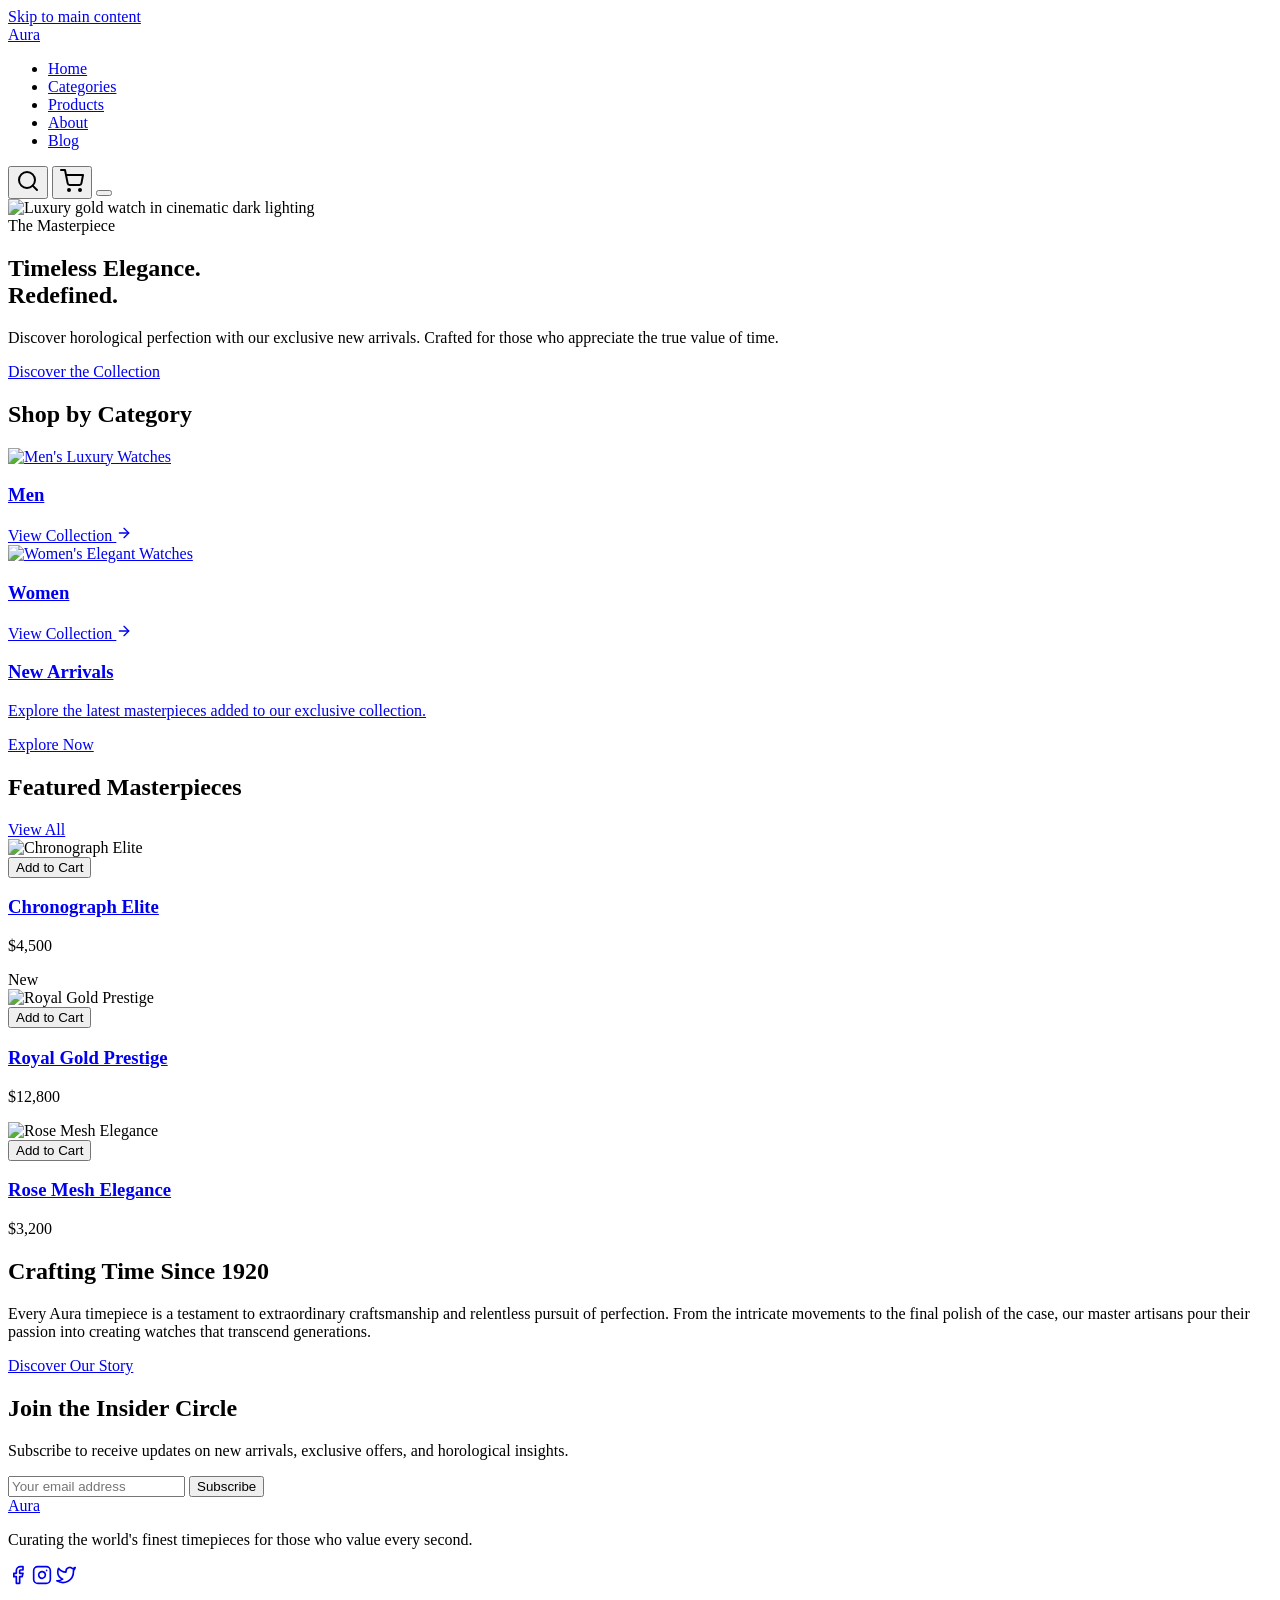
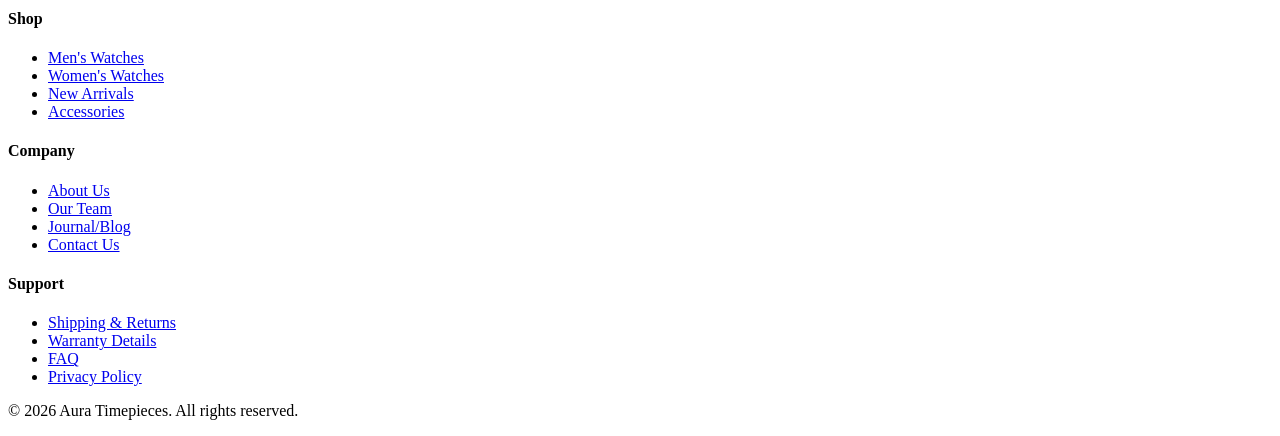
==== index.html @ 211befc8 "Add files via upload" ====
<!DOCTYPE html>
<html lang="en">

<head>
    <meta charset="UTF-8">
    <meta name="viewport" content="width=device-width, initial-scale=1.0">
    <meta name="description"
        content="Discover premium luxury watches for men and women. Browse our exclusive collection of high-end timepieces featuring elegant designs and unmatched craftsmanship.">
    <!-- Meta Tags for SEO -->
    <title>Aura Timepieces | Premium Luxury Watches</title>

    <!-- Google Fonts -->
    <link rel="preconnect" href="https://fonts.googleapis.com">
    <link rel="preconnect" href="https://fonts.gstatic.com" crossorigin>
    <link
        href="https://fonts.googleapis.com/css2?family=Outfit:wght@300;400;500;700&family=Playfair+Display:ital,wght@0,400;0,600;1,400&display=swap"
        rel="stylesheet">

    <!-- Custom CSS -->
    <link rel="stylesheet" href="css/styles.css">

    <!-- Schema Markup for E-commerce Store -->
    <script type="application/ld+json">
    {
      "@context": "https://schema.org",
      "@type": "Store",
      "name": "Aura Timepieces",
      "image": "https://example.com/logo.png",
      "description": "Premium luxury watch store offering exclusive collections for men and women.",
      "telephone": "+923208283884",
      "priceRange": "$$$$"
    }
    </script>
</head>

<body>
    <!-- Accessibility Skip Link -->
    <a href="#main-content" class="skip-link">Skip to main content</a>

    <!-- Header Section -->
    <header class="header">
        <div class="container header-container">
            <a href="index.html" class="logo">Aura</a>

            <nav class="nav-menu">
                <ul class="nav-list">
                    <li class="nav-item"><a href="index.html" class="nav-link">Home</a></li>
                    <li class="nav-item"><a href="#categories" class="nav-link">Categories</a></li>
                    <li class="nav-item"><a href="product.html" class="nav-link">Products</a></li>
                    <li class="nav-item"><a href="about.html" class="nav-link">About</a></li>
                    <li class="nav-item"><a href="blog.html" class="nav-link">Blog</a></li>
                </ul>
            </nav>

            <div class="header-actions">
                <button class="icon-btn" aria-label="Search">
                    <svg width="24" height="24" viewBox="0 0 24 24" fill="none" stroke="currentColor" stroke-width="2"
                        stroke-linecap="round" stroke-linejoin="round">
                        <circle cx="11" cy="11" r="8"></circle>
                        <line x1="21" y1="21" x2="16.65" y2="16.65"></line>
                    </svg>
                </button>
                <button class="icon-btn" aria-label="Cart">
                    <svg width="24" height="24" viewBox="0 0 24 24" fill="none" stroke="currentColor" stroke-width="2"
                        stroke-linecap="round" stroke-linejoin="round">
                        <circle cx="9" cy="21" r="1"></circle>
                        <circle cx="20" cy="21" r="1"></circle>
                        <path d="M1 1h4l2.68 13.39a2 2 0 0 0 2 1.61h9.72a2 2 0 0 0 2-1.61L23 6H6"></path>
                    </svg>
                </button>
                <button class="hamburger" aria-label="Toggle menu" aria-expanded="false">
                    <span class="bar"></span>
                    <span class="bar"></span>
                    <span class="bar"></span>
                </button>
            </div>
        </div>
    </header>

    <!-- Main Content -->
    <main id="main-content">
        <!-- Hero Section -->
        <section class="hero fade-in-section">
            <div class="hero-bg">
                <img src="images/hero_watch.png" alt="Luxury gold watch in cinematic dark lighting" class="hero-img">
                <div class="hero-overlay"></div>
            </div>
            <div class="container hero-content">
                <span class="hero-subtitle">The Masterpiece</span>
                <h1 class="hero-title">Timeless Elegance.<br>Redefined.</h1>
                <p class="hero-description">Discover horological perfection with our exclusive new arrivals. Crafted for
                    those who appreciate the true value of time.</p>
                <a href="#categories" class="btn btn-primary">Discover the Collection</a>
            </div>
        </section>

        <!-- Categories Section -->
        <section id="categories" class="categories section fade-in-section">
            <div class="container">
                <h2 class="section-title">Shop by Category</h2>
                <div class="category-grid">
                    <a href="product.html?category=men" class="category-card">
                        <img src="images/mens_watch.png" alt="Men's Luxury Watches" class="category-img" loading="lazy">
                        <div class="category-overlay">
                            <h3 class="category-title">Men</h3>
                            <span class="category-cta">View Collection <svg width="16" height="16" viewBox="0 0 24 24"
                                    fill="none" stroke="currentColor" stroke-width="2" stroke-linecap="round"
                                    stroke-linejoin="round">
                                    <line x1="5" y1="12" x2="19" y2="12"></line>
                                    <polyline points="12 5 19 12 12 19"></polyline>
                                </svg></span>
                        </div>
                    </a>
                    <a href="product.html?category=women" class="category-card">
                        <img src="images/womens_watch.png" alt="Women's Elegant Watches" class="category-img"
                            loading="lazy">
                        <div class="category-overlay">
                            <h3 class="category-title">Women</h3>
                            <span class="category-cta">View Collection <svg width="16" height="16" viewBox="0 0 24 24"
                                    fill="none" stroke="currentColor" stroke-width="2" stroke-linecap="round"
                                    stroke-linejoin="round">
                                    <line x1="5" y1="12" x2="19" y2="12"></line>
                                    <polyline points="12 5 19 12 12 19"></polyline>
                                </svg></span>
                        </div>
                    </a>
                    <a href="product.html?category=new" class="category-card new-arrivals">
                        <div class="category-content">
                            <h3 class="category-title">New Arrivals</h3>
                            <p>Explore the latest masterpieces added to our exclusive collection.</p>
                            <span class="btn btn-outline">Explore Now</span>
                        </div>
                    </a>
                </div>
            </div>
        </section>

        <!-- Featured Products -->
        <section class="featured-products section bg-darker fade-in-section">
            <div class="container">
                <div class="section-header">
                    <h2 class="section-title">Featured Masterpieces</h2>
                    <a href="product.html" class="view-all">View All</a>
                </div>

                <div class="product-grid">
                    <!-- Product 1 -->
                    <article class="product-card">
                        <div class="product-img-wrapper">
                            <img src="images/mens_watch.png" alt="Chronograph Elite" class="product-img" loading="lazy">
                            <div class="product-actions">
                                <button class="btn btn-sm btn-light" aria-label="Add to cart">Add to Cart</button>
                            </div>
                        </div>
                        <div class="product-info">
                            <h3 class="product-name"><a href="product.html">Chronograph Elite</a></h3>
                            <p class="product-price">$4,500</p>
                        </div>
                    </article>

                    <!-- Product 2 -->
                    <article class="product-card">
                        <div class="product-img-wrapper">
                            <div class="badge">New</div>
                            <img src="images/hero_watch.png" alt="Royal Gold Prestige" class="product-img"
                                loading="lazy">
                            <div class="product-actions">
                                <button class="btn btn-sm btn-light" aria-label="Add to cart">Add to Cart</button>
                            </div>
                        </div>
                        <div class="product-info">
                            <h3 class="product-name"><a href="product.html">Royal Gold Prestige</a></h3>
                            <p class="product-price">$12,800</p>
                        </div>
                    </article>

                    <!-- Product 3 -->
                    <article class="product-card">
                        <div class="product-img-wrapper">
                            <img src="images/womens_watch.png" alt="Rose Mesh Elegance" class="product-img"
                                loading="lazy">
                            <div class="product-actions">
                                <button class="btn btn-sm btn-light" aria-label="Add to cart">Add to Cart</button>
                            </div>
                        </div>
                        <div class="product-info">
                            <h3 class="product-name"><a href="product.html">Rose Mesh Elegance</a></h3>
                            <p class="product-price">$3,200</p>
                        </div>
                    </article>
                </div>
            </div>
        </section>

        <!-- Value Proposition / Brand Story Snippet -->
        <section class="brand-story section fade-in-section">
            <div class="container story-container">
                <div class="story-content">
                    <h2 class="section-title">Crafting Time Since 1920</h2>
                    <p class="story-text">Every Aura timepiece is a testament to extraordinary craftsmanship and
                        relentless pursuit of perfection. From the intricate movements to the final polish of the case,
                        our master artisans pour their passion into creating watches that transcend generations.</p>
                    <a href="about.html" class="btn btn-outline mt-2">Discover Our Story</a>
                </div>
                <div class="story-image">
                    <!-- Placeholder using styling -->
                    <div class="image-placeholder gradient-bg"></div>
                </div>
            </div>
        </section>

        <!-- Newsletter Section -->
        <section class="newsletter section fade-in-section">
            <div class="container newsletter-container">
                <h2 class="newsletter-title">Join the Insider Circle</h2>
                <p class="newsletter-desc">Subscribe to receive updates on new arrivals, exclusive offers, and
                    horological insights.</p>
                <form class="newsletter-form">
                    <input type="email" placeholder="Your email address" required aria-label="Email Address">
                    <button type="submit" class="btn btn-primary">Subscribe</button>
                </form>
            </div>
        </section>
    </main>

    <!-- Footer -->
    <footer class="footer">
        <div class="container footer-grid">
            <div class="footer-brand">
                <a href="index.html" class="logo">Aura</a>
                <p class="footer-desc">Curating the world's finest timepieces for those who value every second.</p>
                <div class="social-links">
                    <a href="#" aria-label="Facebook"><svg width="20" height="20" viewBox="0 0 24 24" fill="none"
                            stroke="currentColor" stroke-width="2" stroke-linecap="round" stroke-linejoin="round">
                            <path d="M18 2h-3a5 5 0 0 0-5 5v3H7v4h3v8h4v-8h3l1-4h-4V7a1 1 0 0 1 1-1h3z"></path>
                        </svg></a>
                    <a href="#" aria-label="Instagram"><svg width="20" height="20" viewBox="0 0 24 24" fill="none"
                            stroke="currentColor" stroke-width="2" stroke-linecap="round" stroke-linejoin="round">
                            <rect x="2" y="2" width="20" height="20" rx="5" ry="5"></rect>
                            <path d="M16 11.37A4 4 0 1 1 12.63 8 4 4 0 0 1 16 11.37z"></path>
                            <line x1="17.5" y1="6.5" x2="17.51" y2="6.5"></line>
                        </svg></a>
                    <a href="#" aria-label="Twitter"><svg width="20" height="20" viewBox="0 0 24 24" fill="none"
                            stroke="currentColor" stroke-width="2" stroke-linecap="round" stroke-linejoin="round">
                            <path
                                d="M23 3a10.9 10.9 0 0 1-3.14 1.53 4.48 4.48 0 0 0-7.86 3v1A10.66 10.66 0 0 1 3 4s-4 9 5 13a11.64 11.64 0 0 1-7 2c9 5 20 0 20-11.5a4.5 4.5 0 0 0-.08-.83A7.72 7.72 0 0 0 23 3z">
                            </path>
                        </svg></a>
                </div>
            </div>

            <div class="footer-links">
                <h4 class="footer-heading">Shop</h4>
                <ul>
                    <li><a href="product.html?category=men">Men's Watches</a></li>
                    <li><a href="product.html?category=women">Women's Watches</a></li>
                    <li><a href="product.html?category=new">New Arrivals</a></li>
                    <li><a href="product.html?category=accessories">Accessories</a></li>
                </ul>
            </div>

            <div class="footer-links">
                <h4 class="footer-heading">Company</h4>
                <ul>
                    <li><a href="about.html">About Us</a></li>
                    <li><a href="about.html#team">Our Team</a></li>
                    <li><a href="blog.html">Journal/Blog</a></li>
                    <li><a href="#">Contact Us</a></li>
                </ul>
            </div>

            <div class="footer-links">
                <h4 class="footer-heading">Support</h4>
                <ul>
                    <li><a href="#">Shipping & Returns</a></li>
                    <li><a href="#">Warranty Details</a></li>
                    <li><a href="#">FAQ</a></li>
                    <li><a href="#">Privacy Policy</a></li>
                </ul>
            </div>
        </div>
        <div class="footer-bottom container">
            <p>&copy; 2026 Aura Timepieces. All rights reserved.</p>
        </div>
    </footer>

    <!-- Custom Scripts -->
    <script src="js/script.js"></script>
</body>

</html>
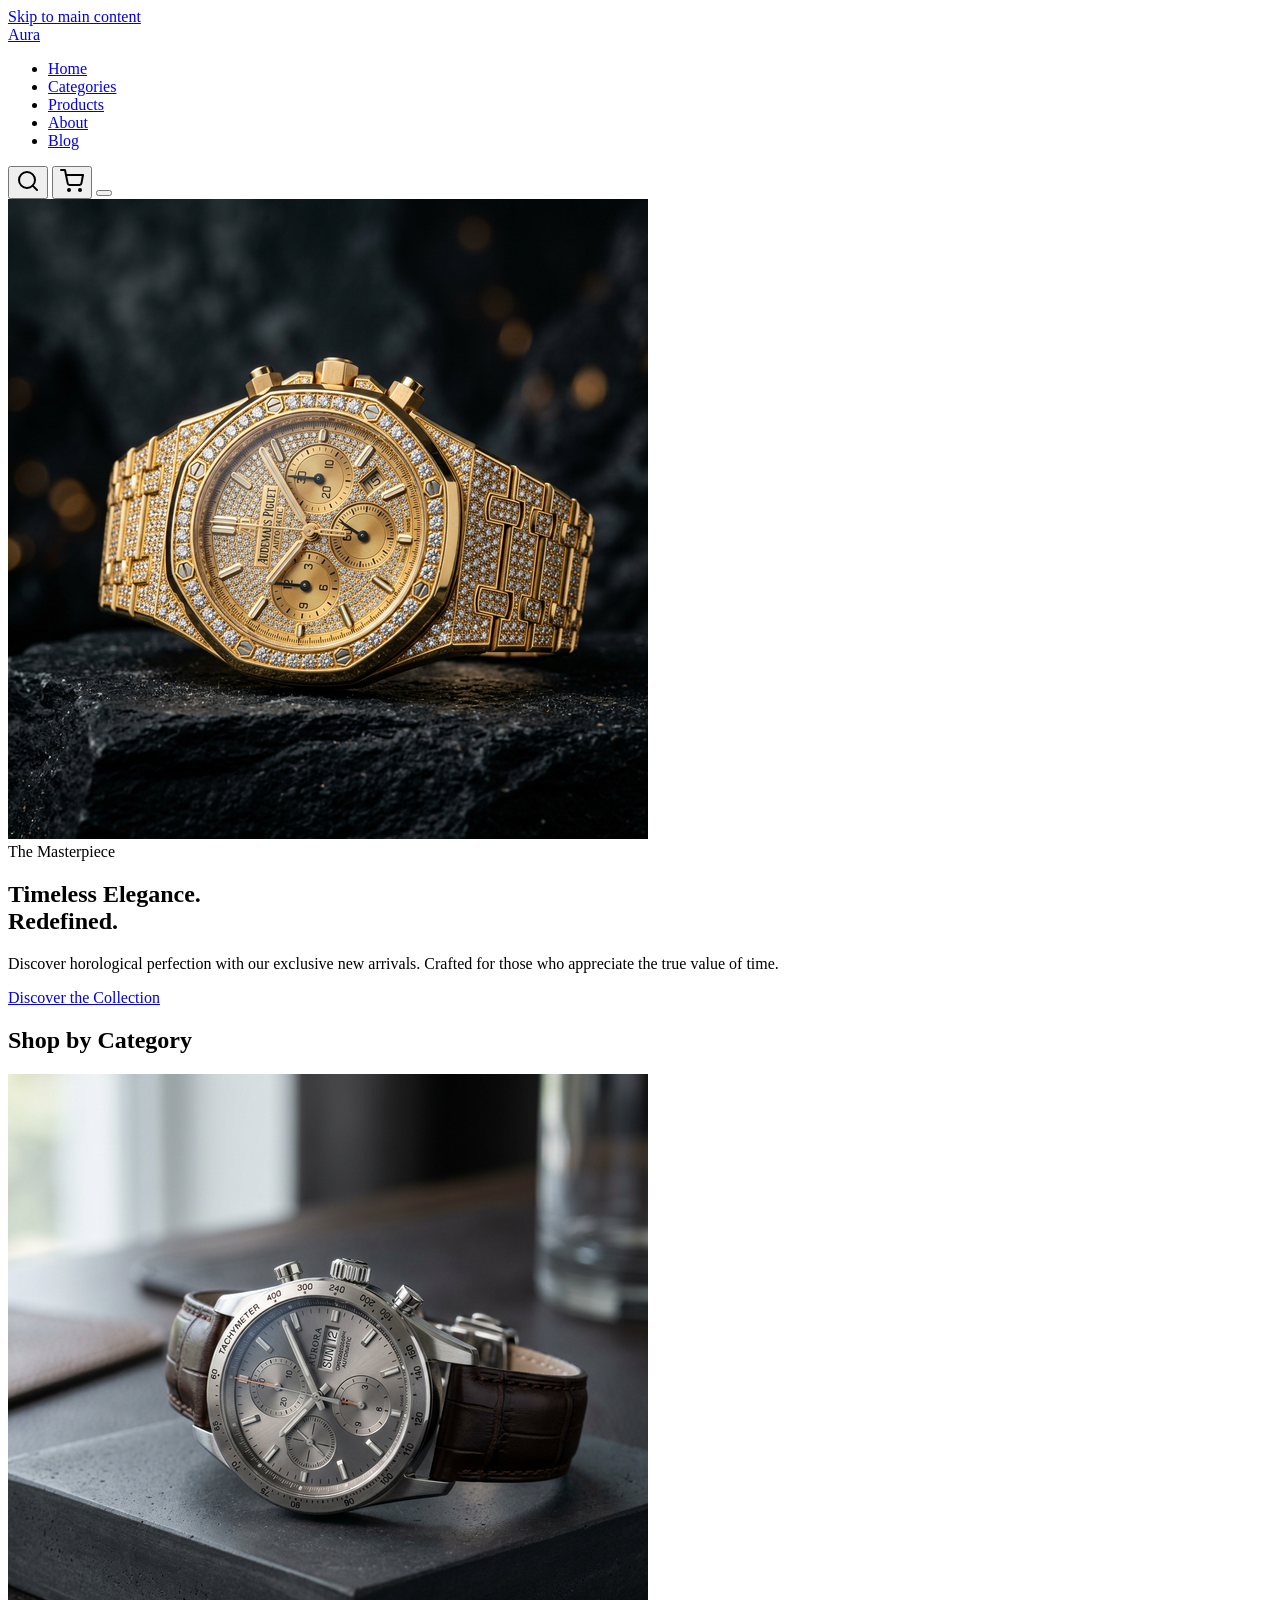
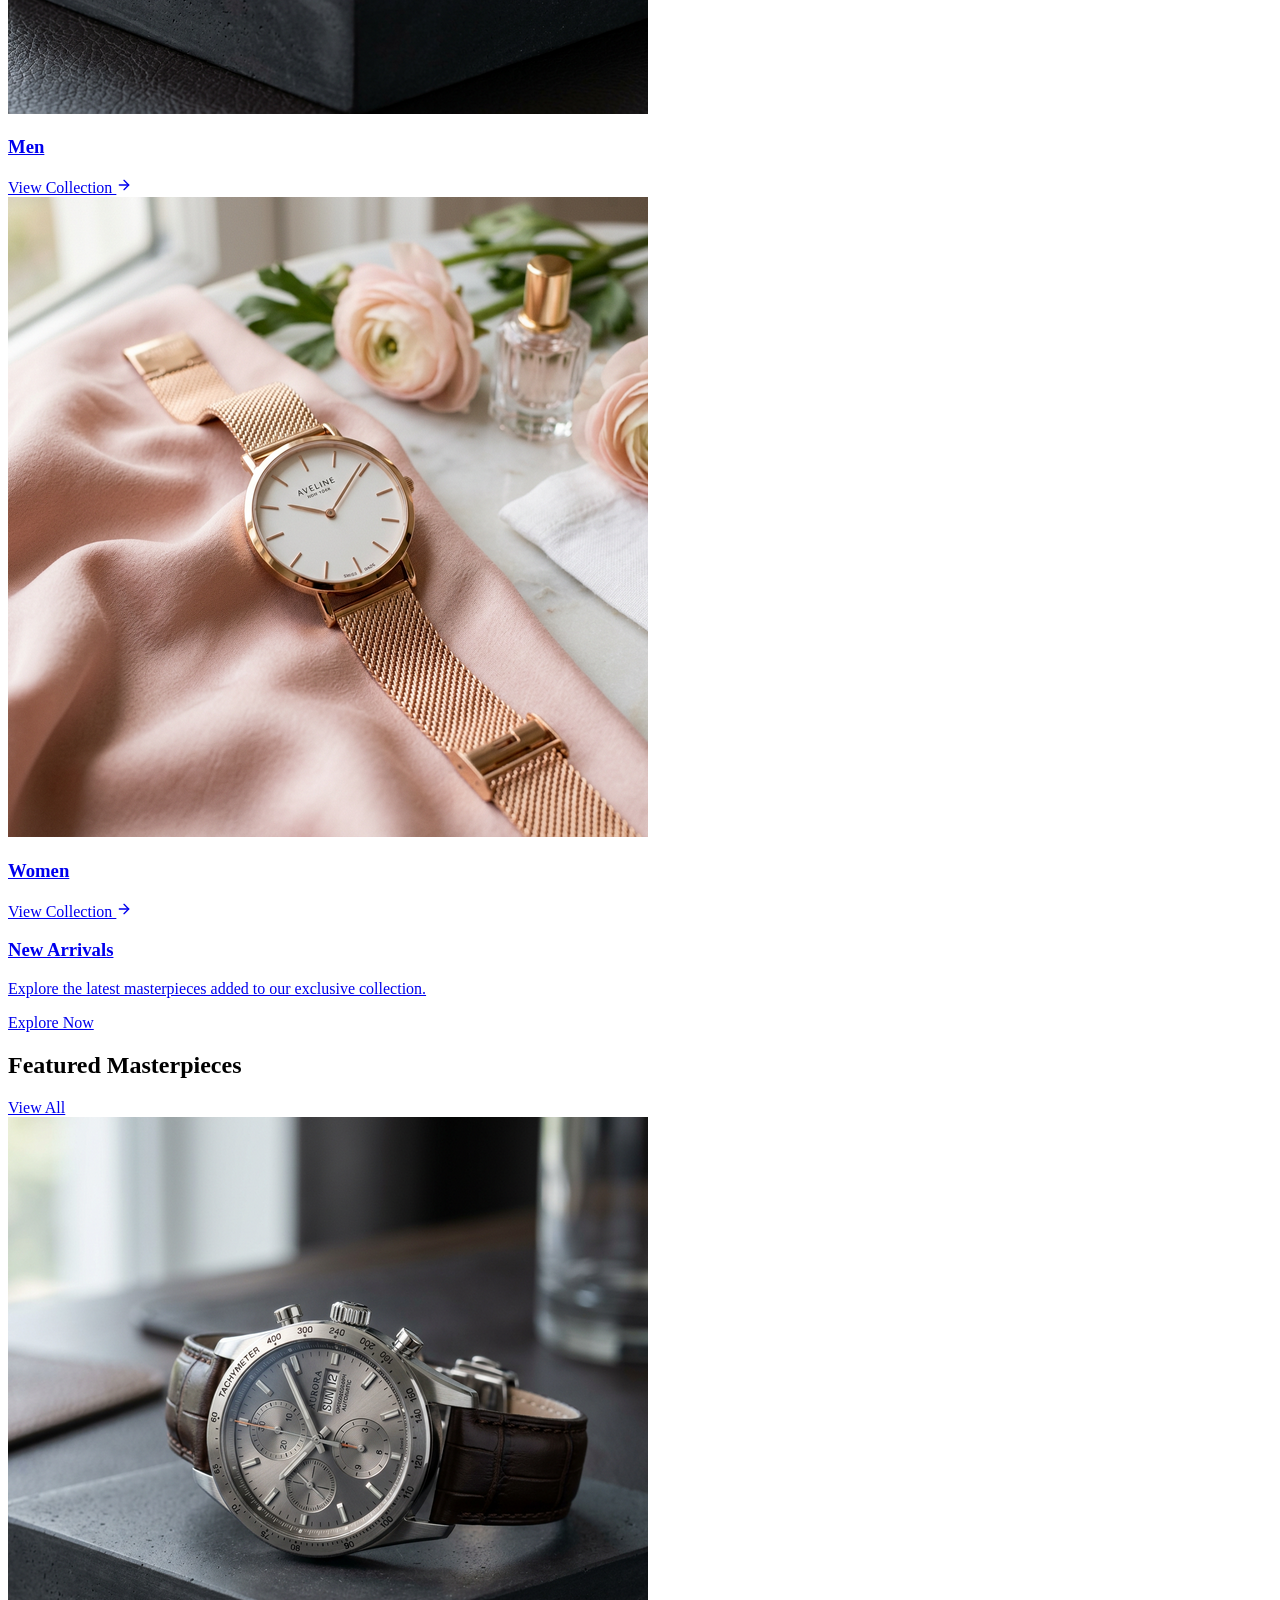
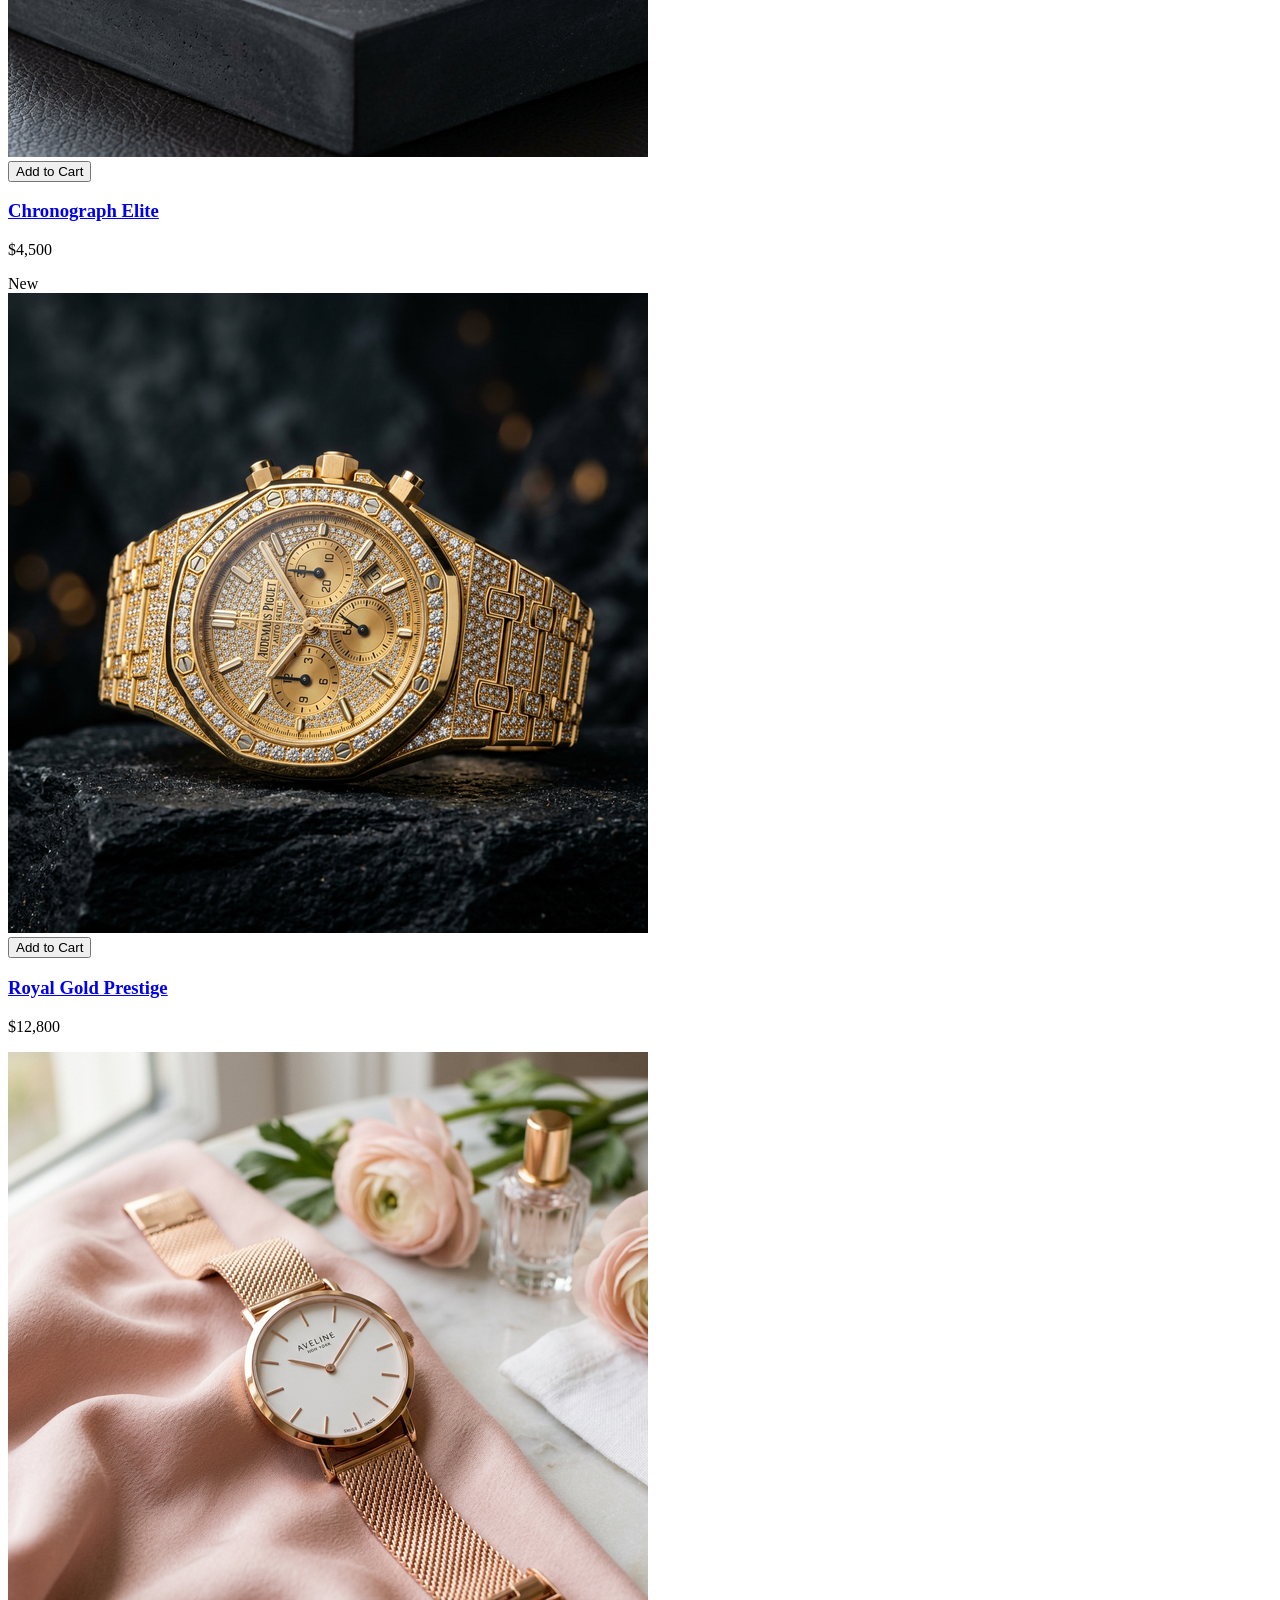
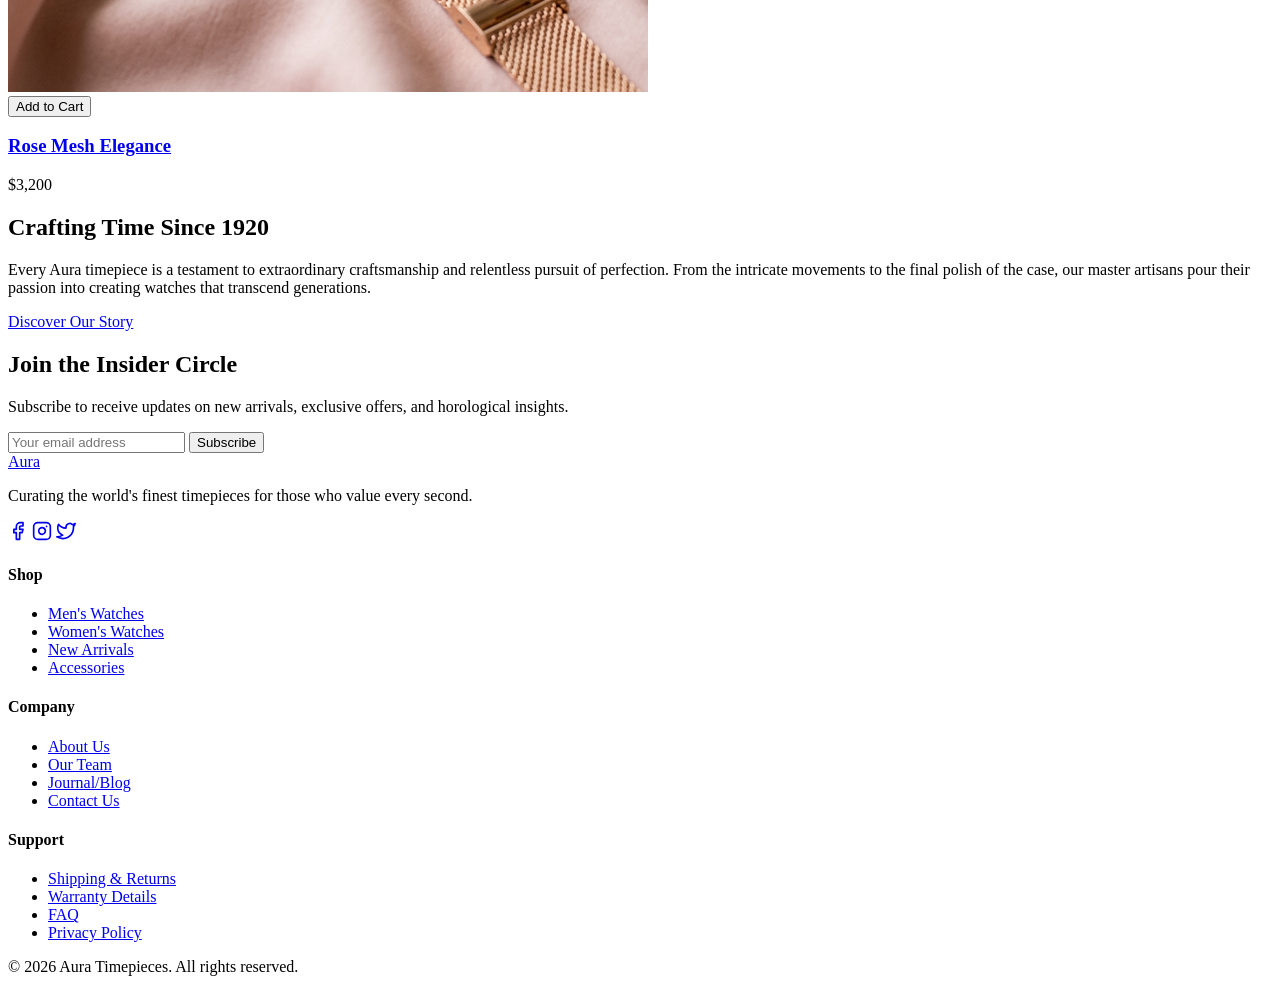
==== commit 4498ab39: "Updated image paths in index.html" ====
--- a/index.html
+++ b/index.html
@@ -1,291 +1,291 @@
-<!DOCTYPE html>
-<html lang="en">
-
-<head>
-    <meta charset="UTF-8">
-    <meta name="viewport" content="width=device-width, initial-scale=1.0">
-    <meta name="description"
-        content="Discover premium luxury watches for men and women. Browse our exclusive collection of high-end timepieces featuring elegant designs and unmatched craftsmanship.">
-    <!-- Meta Tags for SEO -->
-    <title>Aura Timepieces | Premium Luxury Watches</title>
-
-    <!-- Google Fonts -->
-    <link rel="preconnect" href="https://fonts.googleapis.com">
-    <link rel="preconnect" href="https://fonts.gstatic.com" crossorigin>
-    <link
-        href="https://fonts.googleapis.com/css2?family=Outfit:wght@300;400;500;700&family=Playfair+Display:ital,wght@0,400;0,600;1,400&display=swap"
-        rel="stylesheet">
-
-    <!-- Custom CSS -->
-    <link rel="stylesheet" href="css/styles.css">
-
-    <!-- Schema Markup for E-commerce Store -->
-    <script type="application/ld+json">
-    {
-      "@context": "https://schema.org",
-      "@type": "Store",
-      "name": "Aura Timepieces",
-      "image": "https://example.com/logo.png",
-      "description": "Premium luxury watch store offering exclusive collections for men and women.",
-      "telephone": "+923208283884",
-      "priceRange": "$$$$"
-    }
-    </script>
-</head>
-
-<body>
-    <!-- Accessibility Skip Link -->
-    <a href="#main-content" class="skip-link">Skip to main content</a>
-
-    <!-- Header Section -->
-    <header class="header">
-        <div class="container header-container">
-            <a href="index.html" class="logo">Aura</a>
-
-            <nav class="nav-menu">
-                <ul class="nav-list">
-                    <li class="nav-item"><a href="index.html" class="nav-link">Home</a></li>
-                    <li class="nav-item"><a href="#categories" class="nav-link">Categories</a></li>
-                    <li class="nav-item"><a href="product.html" class="nav-link">Products</a></li>
-                    <li class="nav-item"><a href="about.html" class="nav-link">About</a></li>
-                    <li class="nav-item"><a href="blog.html" class="nav-link">Blog</a></li>
-                </ul>
-            </nav>
-
-            <div class="header-actions">
-                <button class="icon-btn" aria-label="Search">
-                    <svg width="24" height="24" viewBox="0 0 24 24" fill="none" stroke="currentColor" stroke-width="2"
-                        stroke-linecap="round" stroke-linejoin="round">
-                        <circle cx="11" cy="11" r="8"></circle>
-                        <line x1="21" y1="21" x2="16.65" y2="16.65"></line>
-                    </svg>
-                </button>
-                <button class="icon-btn" aria-label="Cart">
-                    <svg width="24" height="24" viewBox="0 0 24 24" fill="none" stroke="currentColor" stroke-width="2"
-                        stroke-linecap="round" stroke-linejoin="round">
-                        <circle cx="9" cy="21" r="1"></circle>
-                        <circle cx="20" cy="21" r="1"></circle>
-                        <path d="M1 1h4l2.68 13.39a2 2 0 0 0 2 1.61h9.72a2 2 0 0 0 2-1.61L23 6H6"></path>
-                    </svg>
-                </button>
-                <button class="hamburger" aria-label="Toggle menu" aria-expanded="false">
-                    <span class="bar"></span>
-                    <span class="bar"></span>
-                    <span class="bar"></span>
-                </button>
-            </div>
-        </div>
-    </header>
-
-    <!-- Main Content -->
-    <main id="main-content">
-        <!-- Hero Section -->
-        <section class="hero fade-in-section">
-            <div class="hero-bg">
-                <img src="images/hero_watch.png" alt="Luxury gold watch in cinematic dark lighting" class="hero-img">
-                <div class="hero-overlay"></div>
-            </div>
-            <div class="container hero-content">
-                <span class="hero-subtitle">The Masterpiece</span>
-                <h1 class="hero-title">Timeless Elegance.<br>Redefined.</h1>
-                <p class="hero-description">Discover horological perfection with our exclusive new arrivals. Crafted for
-                    those who appreciate the true value of time.</p>
-                <a href="#categories" class="btn btn-primary">Discover the Collection</a>
-            </div>
-        </section>
-
-        <!-- Categories Section -->
-        <section id="categories" class="categories section fade-in-section">
-            <div class="container">
-                <h2 class="section-title">Shop by Category</h2>
-                <div class="category-grid">
-                    <a href="product.html?category=men" class="category-card">
-                        <img src="images/mens_watch.png" alt="Men's Luxury Watches" class="category-img" loading="lazy">
-                        <div class="category-overlay">
-                            <h3 class="category-title">Men</h3>
-                            <span class="category-cta">View Collection <svg width="16" height="16" viewBox="0 0 24 24"
-                                    fill="none" stroke="currentColor" stroke-width="2" stroke-linecap="round"
-                                    stroke-linejoin="round">
-                                    <line x1="5" y1="12" x2="19" y2="12"></line>
-                                    <polyline points="12 5 19 12 12 19"></polyline>
-                                </svg></span>
-                        </div>
-                    </a>
-                    <a href="product.html?category=women" class="category-card">
-                        <img src="images/womens_watch.png" alt="Women's Elegant Watches" class="category-img"
-                            loading="lazy">
-                        <div class="category-overlay">
-                            <h3 class="category-title">Women</h3>
-                            <span class="category-cta">View Collection <svg width="16" height="16" viewBox="0 0 24 24"
-                                    fill="none" stroke="currentColor" stroke-width="2" stroke-linecap="round"
-                                    stroke-linejoin="round">
-                                    <line x1="5" y1="12" x2="19" y2="12"></line>
-                                    <polyline points="12 5 19 12 12 19"></polyline>
-                                </svg></span>
-                        </div>
-                    </a>
-                    <a href="product.html?category=new" class="category-card new-arrivals">
-                        <div class="category-content">
-                            <h3 class="category-title">New Arrivals</h3>
-                            <p>Explore the latest masterpieces added to our exclusive collection.</p>
-                            <span class="btn btn-outline">Explore Now</span>
-                        </div>
-                    </a>
-                </div>
-            </div>
-        </section>
-
-        <!-- Featured Products -->
-        <section class="featured-products section bg-darker fade-in-section">
-            <div class="container">
-                <div class="section-header">
-                    <h2 class="section-title">Featured Masterpieces</h2>
-                    <a href="product.html" class="view-all">View All</a>
-                </div>
-
-                <div class="product-grid">
-                    <!-- Product 1 -->
-                    <article class="product-card">
-                        <div class="product-img-wrapper">
-                            <img src="images/mens_watch.png" alt="Chronograph Elite" class="product-img" loading="lazy">
-                            <div class="product-actions">
-                                <button class="btn btn-sm btn-light" aria-label="Add to cart">Add to Cart</button>
-                            </div>
-                        </div>
-                        <div class="product-info">
-                            <h3 class="product-name"><a href="product.html">Chronograph Elite</a></h3>
-                            <p class="product-price">$4,500</p>
-                        </div>
-                    </article>
-
-                    <!-- Product 2 -->
-                    <article class="product-card">
-                        <div class="product-img-wrapper">
-                            <div class="badge">New</div>
-                            <img src="images/hero_watch.png" alt="Royal Gold Prestige" class="product-img"
-                                loading="lazy">
-                            <div class="product-actions">
-                                <button class="btn btn-sm btn-light" aria-label="Add to cart">Add to Cart</button>
-                            </div>
-                        </div>
-                        <div class="product-info">
-                            <h3 class="product-name"><a href="product.html">Royal Gold Prestige</a></h3>
-                            <p class="product-price">$12,800</p>
-                        </div>
-                    </article>
-
-                    <!-- Product 3 -->
-                    <article class="product-card">
-                        <div class="product-img-wrapper">
-                            <img src="images/womens_watch.png" alt="Rose Mesh Elegance" class="product-img"
-                                loading="lazy">
-                            <div class="product-actions">
-                                <button class="btn btn-sm btn-light" aria-label="Add to cart">Add to Cart</button>
-                            </div>
-                        </div>
-                        <div class="product-info">
-                            <h3 class="product-name"><a href="product.html">Rose Mesh Elegance</a></h3>
-                            <p class="product-price">$3,200</p>
-                        </div>
-                    </article>
-                </div>
-            </div>
-        </section>
-
-        <!-- Value Proposition / Brand Story Snippet -->
-        <section class="brand-story section fade-in-section">
-            <div class="container story-container">
-                <div class="story-content">
-                    <h2 class="section-title">Crafting Time Since 1920</h2>
-                    <p class="story-text">Every Aura timepiece is a testament to extraordinary craftsmanship and
-                        relentless pursuit of perfection. From the intricate movements to the final polish of the case,
-                        our master artisans pour their passion into creating watches that transcend generations.</p>
-                    <a href="about.html" class="btn btn-outline mt-2">Discover Our Story</a>
-                </div>
-                <div class="story-image">
-                    <!-- Placeholder using styling -->
-                    <div class="image-placeholder gradient-bg"></div>
-                </div>
-            </div>
-        </section>
-
-        <!-- Newsletter Section -->
-        <section class="newsletter section fade-in-section">
-            <div class="container newsletter-container">
-                <h2 class="newsletter-title">Join the Insider Circle</h2>
-                <p class="newsletter-desc">Subscribe to receive updates on new arrivals, exclusive offers, and
-                    horological insights.</p>
-                <form class="newsletter-form">
-                    <input type="email" placeholder="Your email address" required aria-label="Email Address">
-                    <button type="submit" class="btn btn-primary">Subscribe</button>
-                </form>
-            </div>
-        </section>
-    </main>
-
-    <!-- Footer -->
-    <footer class="footer">
-        <div class="container footer-grid">
-            <div class="footer-brand">
-                <a href="index.html" class="logo">Aura</a>
-                <p class="footer-desc">Curating the world's finest timepieces for those who value every second.</p>
-                <div class="social-links">
-                    <a href="#" aria-label="Facebook"><svg width="20" height="20" viewBox="0 0 24 24" fill="none"
-                            stroke="currentColor" stroke-width="2" stroke-linecap="round" stroke-linejoin="round">
-                            <path d="M18 2h-3a5 5 0 0 0-5 5v3H7v4h3v8h4v-8h3l1-4h-4V7a1 1 0 0 1 1-1h3z"></path>
-                        </svg></a>
-                    <a href="#" aria-label="Instagram"><svg width="20" height="20" viewBox="0 0 24 24" fill="none"
-                            stroke="currentColor" stroke-width="2" stroke-linecap="round" stroke-linejoin="round">
-                            <rect x="2" y="2" width="20" height="20" rx="5" ry="5"></rect>
-                            <path d="M16 11.37A4 4 0 1 1 12.63 8 4 4 0 0 1 16 11.37z"></path>
-                            <line x1="17.5" y1="6.5" x2="17.51" y2="6.5"></line>
-                        </svg></a>
-                    <a href="#" aria-label="Twitter"><svg width="20" height="20" viewBox="0 0 24 24" fill="none"
-                            stroke="currentColor" stroke-width="2" stroke-linecap="round" stroke-linejoin="round">
-                            <path
-                                d="M23 3a10.9 10.9 0 0 1-3.14 1.53 4.48 4.48 0 0 0-7.86 3v1A10.66 10.66 0 0 1 3 4s-4 9 5 13a11.64 11.64 0 0 1-7 2c9 5 20 0 20-11.5a4.5 4.5 0 0 0-.08-.83A7.72 7.72 0 0 0 23 3z">
-                            </path>
-                        </svg></a>
-                </div>
-            </div>
-
-            <div class="footer-links">
-                <h4 class="footer-heading">Shop</h4>
-                <ul>
-                    <li><a href="product.html?category=men">Men's Watches</a></li>
-                    <li><a href="product.html?category=women">Women's Watches</a></li>
-                    <li><a href="product.html?category=new">New Arrivals</a></li>
-                    <li><a href="product.html?category=accessories">Accessories</a></li>
-                </ul>
-            </div>
-
-            <div class="footer-links">
-                <h4 class="footer-heading">Company</h4>
-                <ul>
-                    <li><a href="about.html">About Us</a></li>
-                    <li><a href="about.html#team">Our Team</a></li>
-                    <li><a href="blog.html">Journal/Blog</a></li>
-                    <li><a href="#">Contact Us</a></li>
-                </ul>
-            </div>
-
-            <div class="footer-links">
-                <h4 class="footer-heading">Support</h4>
-                <ul>
-                    <li><a href="#">Shipping & Returns</a></li>
-                    <li><a href="#">Warranty Details</a></li>
-                    <li><a href="#">FAQ</a></li>
-                    <li><a href="#">Privacy Policy</a></li>
-                </ul>
-            </div>
-        </div>
-        <div class="footer-bottom container">
-            <p>&copy; 2026 Aura Timepieces. All rights reserved.</p>
-        </div>
-    </footer>
-
-    <!-- Custom Scripts -->
-    <script src="js/script.js"></script>
-</body>
-
+<!DOCTYPE html>
+<html lang="en">
+
+<head>
+    <meta charset="UTF-8">
+    <meta name="viewport" content="width=device-width, initial-scale=1.0">
+    <meta name="description"
+        content="Discover premium luxury watches for men and women. Browse our exclusive collection of high-end timepieces featuring elegant designs and unmatched craftsmanship.">
+    <!-- Meta Tags for SEO -->
+    <title>Aura Timepieces | Premium Luxury Watches</title>
+
+    <!-- Google Fonts -->
+    <link rel="preconnect" href="https://fonts.googleapis.com">
+    <link rel="preconnect" href="https://fonts.gstatic.com" crossorigin>
+    <link
+        href="https://fonts.googleapis.com/css2?family=Outfit:wght@300;400;500;700&family=Playfair+Display:ital,wght@0,400;0,600;1,400&display=swap"
+        rel="stylesheet">
+
+    <!-- Custom CSS -->
+    <link rel="stylesheet" href="css/styles.css">
+
+    <!-- Schema Markup for E-commerce Store -->
+    <script type="application/ld+json">
+    {
+      "@context": "https://schema.org",
+      "@type": "Store",
+      "name": "Aura Timepieces",
+      "image": "https://example.com/logo.png",
+      "description": "Premium luxury watch store offering exclusive collections for men and women.",
+      "telephone": "+923208283884",
+      "priceRange": "$$$"
+    }
+    </script>
+</head>
+
+<body>
+    <!-- Accessibility Skip Link -->
+    <a href="#main-content" class="skip-link">Skip to main content</a>
+
+    <!-- Header Section -->
+    <header class="header">
+        <div class="container header-container">
+            <a href="index.html" class="logo">Aura</a>
+
+            <nav class="nav-menu">
+                <ul class="nav-list">
+                    <li class="nav-item"><a href="index.html" class="nav-link">Home</a></li>
+                    <li class="nav-item"><a href="#categories" class="nav-link">Categories</a></li>
+                    <li class="nav-item"><a href="product.html" class="nav-link">Products</a></li>
+                    <li class="nav-item"><a href="about.html" class="nav-link">About</a></li>
+                    <li class="nav-item"><a href="blog.html" class="nav-link">Blog</a></li>
+                </ul>
+            </nav>
+
+            <div class="header-actions">
+                <button class="icon-btn" aria-label="Search">
+                    <svg width="24" height="24" viewBox="0 0 24 24" fill="none" stroke="currentColor" stroke-width="2"
+                        stroke-linecap="round" stroke-linejoin="round">
+                        <circle cx="11" cy="11" r="8"></circle>
+                        <line x1="21" y1="21" x2="16.65" y2="16.65"></line>
+                    </svg>
+                </button>
+                <button class="icon-btn" aria-label="Cart">
+                    <svg width="24" height="24" viewBox="0 0 24 24" fill="none" stroke="currentColor" stroke-width="2"
+                        stroke-linecap="round" stroke-linejoin="round">
+                        <circle cx="9" cy="21" r="1"></circle>
+                        <circle cx="20" cy="21" r="1"></circle>
+                        <path d="M1 1h4l2.68 13.39a2 2 0 0 0 2 1.61h9.72a2 2 0 0 0 2-1.61L23 6H6"></path>
+                    </svg>
+                </button>
+                <button class="hamburger" aria-label="Toggle menu" aria-expanded="false">
+                    <span class="bar"></span>
+                    <span class="bar"></span>
+                    <span class="bar"></span>
+                </button>
+            </div>
+        </div>
+    </header>
+
+    <!-- Main Content -->
+    <main id="main-content">
+        <!-- Hero Section -->
+        <section class="hero fade-in-section">
+            <div class="hero-bg">
+                <img src="hero_watch.png" alt="Luxury gold watch in cinematic dark lighting" class="hero-img">
+                <div class="hero-overlay"></div>
+            </div>
+            <div class="container hero-content">
+                <span class="hero-subtitle">The Masterpiece</span>
+                <h1 class="hero-title">Timeless Elegance.<br>Redefined.</h1>
+                <p class="hero-description">Discover horological perfection with our exclusive new arrivals. Crafted for
+                    those who appreciate the true value of time.</p>
+                <a href="#categories" class="btn btn-primary">Discover the Collection</a>
+            </div>
+        </section>
+
+        <!-- Categories Section -->
+        <section id="categories" class="categories section fade-in-section">
+            <div class="container">
+                <h2 class="section-title">Shop by Category</h2>
+                <div class="category-grid">
+                    <a href="product.html?category=men" class="category-card">
+                        <img src="mens_watch.png" alt="Men's Luxury Watches" class="category-img" loading="lazy">
+                        <div class="category-overlay">
+                            <h3 class="category-title">Men</h3>
+                            <span class="category-cta">View Collection <svg width="16" height="16" viewBox="0 0 24 24"
+                                    fill="none" stroke="currentColor" stroke-width="2" stroke-linecap="round"
+                                    stroke-linejoin="round">
+                                    <line x1="5" y1="12" x2="19" y2="12"></line>
+                                    <polyline points="12 5 19 12 12 19"></polyline>
+                                </svg></span>
+                        </div>
+                    </a>
+                    <a href="product.html?category=women" class="category-card">
+                        <img src="womens_watch.png" alt="Women's Elegant Watches" class="category-img"
+                            loading="lazy">
+                        <div class="category-overlay">
+                            <h3 class="category-title">Women</h3>
+                            <span class="category-cta">View Collection <svg width="16" height="16" viewBox="0 0 24 24"
+                                    fill="none" stroke="currentColor" stroke-width="2" stroke-linecap="round"
+                                    stroke-linejoin="round">
+                                    <line x1="5" y1="12" x2="19" y2="12"></line>
+                                    <polyline points="12 5 19 12 12 19"></polyline>
+                                </svg></span>
+                        </div>
+                    </a>
+                    <a href="product.html?category=new" class="category-card new-arrivals">
+                        <div class="category-content">
+                            <h3 class="category-title">New Arrivals</h3>
+                            <p>Explore the latest masterpieces added to our exclusive collection.</p>
+                            <span class="btn btn-outline">Explore Now</span>
+                        </div>
+                    </a>
+                </div>
+            </div>
+        </section>
+
+        <!-- Featured Products -->
+        <section class="featured-products section bg-darker fade-in-section">
+            <div class="container">
+                <div class="section-header">
+                    <h2 class="section-title">Featured Masterpieces</h2>
+                    <a href="product.html" class="view-all">View All</a>
+                </div>
+
+                <div class="product-grid">
+                    <!-- Product 1 -->
+                    <article class="product-card">
+                        <div class="product-img-wrapper">
+                            <img src="mens_watch.png" alt="Chronograph Elite" class="product-img" loading="lazy">
+                            <div class="product-actions">
+                                <button class="btn btn-sm btn-light" aria-label="Add to cart">Add to Cart</button>
+                            </div>
+                        </div>
+                        <div class="product-info">
+                            <h3 class="product-name"><a href="product.html">Chronograph Elite</a></h3>
+                            <p class="product-price">$4,500</p>
+                        </div>
+                    </article>
+
+                    <!-- Product 2 -->
+                    <article class="product-card">
+                        <div class="product-img-wrapper">
+                            <div class="badge">New</div>
+                            <img src="hero_watch.png" alt="Royal Gold Prestige" class="product-img"
+                                loading="lazy">
+                            <div class="product-actions">
+                                <button class="btn btn-sm btn-light" aria-label="Add to cart">Add to Cart</button>
+                            </div>
+                        </div>
+                        <div class="product-info">
+                            <h3 class="product-name"><a href="product.html">Royal Gold Prestige</a></h3>
+                            <p class="product-price">$12,800</p>
+                        </div>
+                    </article>
+
+                    <!-- Product 3 -->
+                    <article class="product-card">
+                        <div class="product-img-wrapper">
+                            <img src="womens_watch.png" alt="Rose Mesh Elegance" class="product-img"
+                                loading="lazy">
+                            <div class="product-actions">
+                                <button class="btn btn-sm btn-light" aria-label="Add to cart">Add to Cart</button>
+                            </div>
+                        </div>
+                        <div class="product-info">
+                            <h3 class="product-name"><a href="product.html">Rose Mesh Elegance</a></h3>
+                            <p class="product-price">$3,200</p>
+                        </div>
+                    </article>
+                </div>
+            </div>
+        </section>
+
+        <!-- Value Proposition / Brand Story Snippet -->
+        <section class="brand-story section fade-in-section">
+            <div class="container story-container">
+                <div class="story-content">
+                    <h2 class="section-title">Crafting Time Since 1920</h2>
+                    <p class="story-text">Every Aura timepiece is a testament to extraordinary craftsmanship and
+                        relentless pursuit of perfection. From the intricate movements to the final polish of the case,
+                        our master artisans pour their passion into creating watches that transcend generations.</p>
+                    <a href="about.html" class="btn btn-outline mt-2">Discover Our Story</a>
+                </div>
+                <div class="story-image">
+                    <!-- Placeholder using styling -->
+                    <div class="image-placeholder gradient-bg"></div>
+                </div>
+            </div>
+        </section>
+
+        <!-- Newsletter Section -->
+        <section class="newsletter section fade-in-section">
+            <div class="container newsletter-container">
+                <h2 class="newsletter-title">Join the Insider Circle</h2>
+                <p class="newsletter-desc">Subscribe to receive updates on new arrivals, exclusive offers, and
+                    horological insights.</p>
+                <form class="newsletter-form">
+                    <input type="email" placeholder="Your email address" required aria-label="Email Address">
+                    <button type="submit" class="btn btn-primary">Subscribe</button>
+                </form>
+            </div>
+        </section>
+    </main>
+
+    <!-- Footer -->
+    <footer class="footer">
+        <div class="container footer-grid">
+            <div class="footer-brand">
+                <a href="index.html" class="logo">Aura</a>
+                <p class="footer-desc">Curating the world's finest timepieces for those who value every second.</p>
+                <div class="social-links">
+                    <a href="#" aria-label="Facebook"><svg width="20" height="20" viewBox="0 0 24 24" fill="none"
+                            stroke="currentColor" stroke-width="2" stroke-linecap="round" stroke-linejoin="round">
+                            <path d="M18 2h-3a5 5 0 0 0-5 5v3H7v4h3v8h4v-8h3l1-4h-4V7a1 1 0 0 1 1-1h3z"></path>
+                        </svg></a>
+                    <a href="#" aria-label="Instagram"><svg width="20" height="20" viewBox="0 0 24 24" fill="none"
+                            stroke="currentColor" stroke-width="2" stroke-linecap="round" stroke-linejoin="round">
+                            <rect x="2" y="2" width="20" height="20" rx="5" ry="5"></rect>
+                            <path d="M16 11.37A4 4 0 1 1 12.63 8 4 4 0 0 1 16 11.37z"></path>
+                            <line x1="17.5" y1="6.5" x2="17.51" y2="6.5"></line>
+                        </svg></a>
+                    <a href="#" aria-label="Twitter"><svg width="20" height="20" viewBox="0 0 24 24" fill="none"
+                            stroke="currentColor" stroke-width="2" stroke-linecap="round" stroke-linejoin="round">
+                            <path
+                                d="M23 3a10.9 10.9 0 0 1-3.14 1.53 4.48 4.48 0 0 0-7.86 3v1A10.66 10.66 0 0 1 3 4s-4 9 5 13a11.64 11.64 0 0 1-7 2c9 5 20 0 20-11.5a4.5 4.5 0 0 0-.08-.83A7.72 7.72 0 0 0 23 3z">
+                            </path>
+                        </svg></a>
+                </div>
+            </div>
+
+            <div class="footer-links">
+                <h4 class="footer-heading">Shop</h4>
+                <ul>
+                    <li><a href="product.html?category=men">Men's Watches</a></li>
+                    <li><a href="product.html?category=women">Women's Watches</a></li>
+                    <li><a href="product.html?category=new">New Arrivals</a></li>
+                    <li><a href="product.html?category=accessories">Accessories</a></li>
+                </ul>
+            </div>
+
+            <div class="footer-links">
+                <h4 class="footer-heading">Company</h4>
+                <ul>
+                    <li><a href="about.html">About Us</a></li>
+                    <li><a href="about.html#team">Our Team</a></li>
+                    <li><a href="blog.html">Journal/Blog</a></li>
+                    <li><a href="#">Contact Us</a></li>
+                </ul>
+            </div>
+
+            <div class="footer-links">
+                <h4 class="footer-heading">Support</h4>
+                <ul>
+                    <li><a href="#">Shipping & Returns</a></li>
+                    <li><a href="#">Warranty Details</a></li>
+                    <li><a href="#">FAQ</a></li>
+                    <li><a href="#">Privacy Policy</a></li>
+                </ul>
+            </div>
+        </div>
+        <div class="footer-bottom container">
+            <p>&copy; 2026 Aura Timepieces. All rights reserved.</p>
+        </div>
+    </footer>
+
+    <!-- Custom Scripts -->
+    <script src="js/script.js"></script>
+</body>
+
 </html>
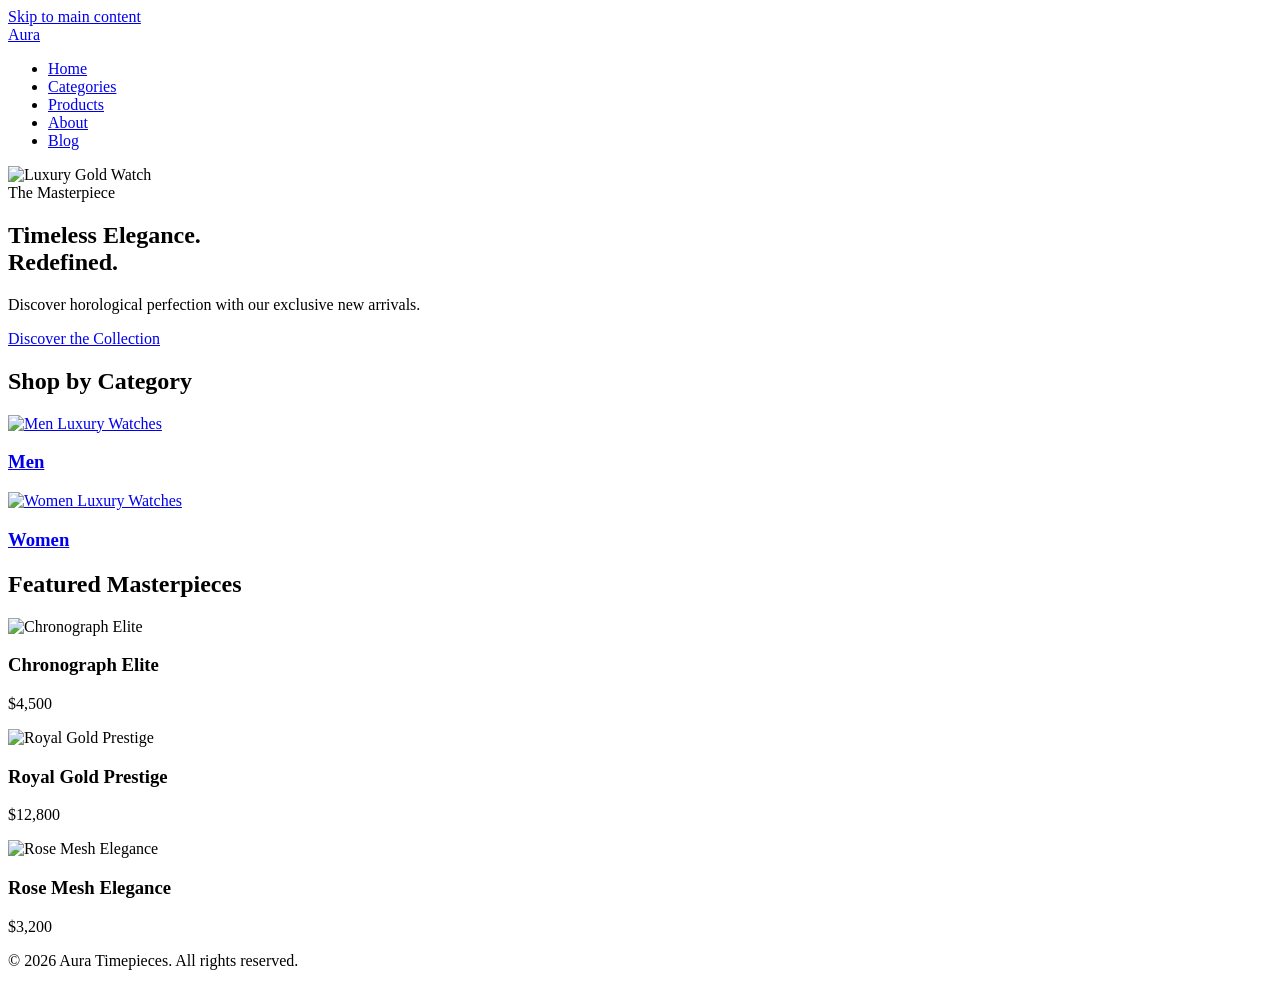
==== commit 2839774a: "Refactor HTML structure and meta tags Updated meta tags, added base path, and improved structure." ====
--- a/index.html
+++ b/index.html
@@ -2,290 +2,145 @@
 <html lang="en">
 
 <head>
-    <meta charset="UTF-8">
-    <meta name="viewport" content="width=device-width, initial-scale=1.0">
-    <meta name="description"
-        content="Discover premium luxury watches for men and women. Browse our exclusive collection of high-end timepieces featuring elegant designs and unmatched craftsmanship.">
-    <!-- Meta Tags for SEO -->
-    <title>Aura Timepieces | Premium Luxury Watches</title>
+<meta charset="UTF-8">
+<meta http-equiv="X-UA-Compatible" content="IE=edge">
+<meta name="viewport" content="width=device-width, initial-scale=1.0">
 
-    <!-- Google Fonts -->
-    <link rel="preconnect" href="https://fonts.googleapis.com">
-    <link rel="preconnect" href="https://fonts.gstatic.com" crossorigin>
-    <link
-        href="https://fonts.googleapis.com/css2?family=Outfit:wght@300;400;500;700&family=Playfair+Display:ital,wght@0,400;0,600;1,400&display=swap"
-        rel="stylesheet">
+<title>Aura Timepieces | Premium Luxury Watches</title>
 
-    <!-- Custom CSS -->
-    <link rel="stylesheet" href="css/styles.css">
+<meta name="description" content="Discover premium luxury watches for men and women. Browse exclusive collections.">
 
-    <!-- Schema Markup for E-commerce Store -->
-    <script type="application/ld+json">
-    {
-      "@context": "https://schema.org",
-      "@type": "Store",
-      "name": "Aura Timepieces",
-      "image": "https://example.com/logo.png",
-      "description": "Premium luxury watch store offering exclusive collections for men and women.",
-      "telephone": "+923208283884",
-      "priceRange": "$$$"
-    }
-    </script>
+<!-- BASE PATH FIX (IMPORTANT) -->
+<base href="./">
+
+<!-- Google Fonts -->
+<link rel="preconnect" href="https://fonts.googleapis.com">
+<link rel="preconnect" href="https://fonts.gstatic.com" crossorigin>
+<link href="https://fonts.googleapis.com/css2?family=Outfit:wght@300;400;500;700&family=Playfair+Display:wght@400;600&display=swap" rel="stylesheet">
+
+<!-- CSS -->
+<link rel="stylesheet" href="./css/styles.css">
+
 </head>
 
 <body>
-    <!-- Accessibility Skip Link -->
-    <a href="#main-content" class="skip-link">Skip to main content</a>
 
-    <!-- Header Section -->
-    <header class="header">
-        <div class="container header-container">
-            <a href="index.html" class="logo">Aura</a>
+<a href="#main-content" class="skip-link">Skip to main content</a>
 
-            <nav class="nav-menu">
-                <ul class="nav-list">
-                    <li class="nav-item"><a href="index.html" class="nav-link">Home</a></li>
-                    <li class="nav-item"><a href="#categories" class="nav-link">Categories</a></li>
-                    <li class="nav-item"><a href="product.html" class="nav-link">Products</a></li>
-                    <li class="nav-item"><a href="about.html" class="nav-link">About</a></li>
-                    <li class="nav-item"><a href="blog.html" class="nav-link">Blog</a></li>
-                </ul>
-            </nav>
+<header class="header">
+<div class="container header-container">
 
-            <div class="header-actions">
-                <button class="icon-btn" aria-label="Search">
-                    <svg width="24" height="24" viewBox="0 0 24 24" fill="none" stroke="currentColor" stroke-width="2"
-                        stroke-linecap="round" stroke-linejoin="round">
-                        <circle cx="11" cy="11" r="8"></circle>
-                        <line x1="21" y1="21" x2="16.65" y2="16.65"></line>
-                    </svg>
-                </button>
-                <button class="icon-btn" aria-label="Cart">
-                    <svg width="24" height="24" viewBox="0 0 24 24" fill="none" stroke="currentColor" stroke-width="2"
-                        stroke-linecap="round" stroke-linejoin="round">
-                        <circle cx="9" cy="21" r="1"></circle>
-                        <circle cx="20" cy="21" r="1"></circle>
-                        <path d="M1 1h4l2.68 13.39a2 2 0 0 0 2 1.61h9.72a2 2 0 0 0 2-1.61L23 6H6"></path>
-                    </svg>
-                </button>
-                <button class="hamburger" aria-label="Toggle menu" aria-expanded="false">
-                    <span class="bar"></span>
-                    <span class="bar"></span>
-                    <span class="bar"></span>
-                </button>
-            </div>
-        </div>
-    </header>
+<a href="index.html" class="logo">Aura</a>
 
-    <!-- Main Content -->
-    <main id="main-content">
-        <!-- Hero Section -->
-        <section class="hero fade-in-section">
-            <div class="hero-bg">
-                <img src="hero_watch.png" alt="Luxury gold watch in cinematic dark lighting" class="hero-img">
-                <div class="hero-overlay"></div>
-            </div>
-            <div class="container hero-content">
-                <span class="hero-subtitle">The Masterpiece</span>
-                <h1 class="hero-title">Timeless Elegance.<br>Redefined.</h1>
-                <p class="hero-description">Discover horological perfection with our exclusive new arrivals. Crafted for
-                    those who appreciate the true value of time.</p>
-                <a href="#categories" class="btn btn-primary">Discover the Collection</a>
-            </div>
-        </section>
+<nav class="nav-menu">
+<ul class="nav-list">
+<li><a href="index.html">Home</a></li>
+<li><a href="#categories">Categories</a></li>
+<li><a href="product.html">Products</a></li>
+<li><a href="about.html">About</a></li>
+<li><a href="blog.html">Blog</a></li>
+</ul>
+</nav>
 
-        <!-- Categories Section -->
-        <section id="categories" class="categories section fade-in-section">
-            <div class="container">
-                <h2 class="section-title">Shop by Category</h2>
-                <div class="category-grid">
-                    <a href="product.html?category=men" class="category-card">
-                        <img src="mens_watch.png" alt="Men's Luxury Watches" class="category-img" loading="lazy">
-                        <div class="category-overlay">
-                            <h3 class="category-title">Men</h3>
-                            <span class="category-cta">View Collection <svg width="16" height="16" viewBox="0 0 24 24"
-                                    fill="none" stroke="currentColor" stroke-width="2" stroke-linecap="round"
-                                    stroke-linejoin="round">
-                                    <line x1="5" y1="12" x2="19" y2="12"></line>
-                                    <polyline points="12 5 19 12 12 19"></polyline>
-                                </svg></span>
-                        </div>
-                    </a>
-                    <a href="product.html?category=women" class="category-card">
-                        <img src="womens_watch.png" alt="Women's Elegant Watches" class="category-img"
-                            loading="lazy">
-                        <div class="category-overlay">
-                            <h3 class="category-title">Women</h3>
-                            <span class="category-cta">View Collection <svg width="16" height="16" viewBox="0 0 24 24"
-                                    fill="none" stroke="currentColor" stroke-width="2" stroke-linecap="round"
-                                    stroke-linejoin="round">
-                                    <line x1="5" y1="12" x2="19" y2="12"></line>
-                                    <polyline points="12 5 19 12 12 19"></polyline>
-                                </svg></span>
-                        </div>
-                    </a>
-                    <a href="product.html?category=new" class="category-card new-arrivals">
-                        <div class="category-content">
-                            <h3 class="category-title">New Arrivals</h3>
-                            <p>Explore the latest masterpieces added to our exclusive collection.</p>
-                            <span class="btn btn-outline">Explore Now</span>
-                        </div>
-                    </a>
-                </div>
-            </div>
-        </section>
+</div>
+</header>
 
-        <!-- Featured Products -->
-        <section class="featured-products section bg-darker fade-in-section">
-            <div class="container">
-                <div class="section-header">
-                    <h2 class="section-title">Featured Masterpieces</h2>
-                    <a href="product.html" class="view-all">View All</a>
-                </div>
+<main id="main-content">
 
-                <div class="product-grid">
-                    <!-- Product 1 -->
-                    <article class="product-card">
-                        <div class="product-img-wrapper">
-                            <img src="mens_watch.png" alt="Chronograph Elite" class="product-img" loading="lazy">
-                            <div class="product-actions">
-                                <button class="btn btn-sm btn-light" aria-label="Add to cart">Add to Cart</button>
-                            </div>
-                        </div>
-                        <div class="product-info">
-                            <h3 class="product-name"><a href="product.html">Chronograph Elite</a></h3>
-                            <p class="product-price">$4,500</p>
-                        </div>
-                    </article>
+<!-- HERO -->
+<section class="hero">
+<div class="hero-bg">
+<img src="./images/hero_watch.png"
+     alt="Luxury Gold Watch"
+     class="hero-img"
+     onerror="this.onerror=null;this.src='https://via.placeholder.com/1200x600?text=Image+Not+Found';">
+<div class="hero-overlay"></div>
+</div>
 
-                    <!-- Product 2 -->
-                    <article class="product-card">
-                        <div class="product-img-wrapper">
-                            <div class="badge">New</div>
-                            <img src="hero_watch.png" alt="Royal Gold Prestige" class="product-img"
-                                loading="lazy">
-                            <div class="product-actions">
-                                <button class="btn btn-sm btn-light" aria-label="Add to cart">Add to Cart</button>
-                            </div>
-                        </div>
-                        <div class="product-info">
-                            <h3 class="product-name"><a href="product.html">Royal Gold Prestige</a></h3>
-                            <p class="product-price">$12,800</p>
-                        </div>
-                    </article>
+<div class="container hero-content">
+<span class="hero-subtitle">The Masterpiece</span>
+<h1 class="hero-title">Timeless Elegance.<br>Redefined.</h1>
+<p class="hero-description">
+Discover horological perfection with our exclusive new arrivals.
+</p>
+<a href="#categories" class="btn btn-primary">Discover the Collection</a>
+</div>
+</section>
 
-                    <!-- Product 3 -->
-                    <article class="product-card">
-                        <div class="product-img-wrapper">
-                            <img src="womens_watch.png" alt="Rose Mesh Elegance" class="product-img"
-                                loading="lazy">
-                            <div class="product-actions">
-                                <button class="btn btn-sm btn-light" aria-label="Add to cart">Add to Cart</button>
-                            </div>
-                        </div>
-                        <div class="product-info">
-                            <h3 class="product-name"><a href="product.html">Rose Mesh Elegance</a></h3>
-                            <p class="product-price">$3,200</p>
-                        </div>
-                    </article>
-                </div>
-            </div>
-        </section>
+<!-- CATEGORIES -->
+<section id="categories" class="categories section">
+<div class="container">
+<h2 class="section-title">Shop by Category</h2>
 
-        <!-- Value Proposition / Brand Story Snippet -->
-        <section class="brand-story section fade-in-section">
-            <div class="container story-container">
-                <div class="story-content">
-                    <h2 class="section-title">Crafting Time Since 1920</h2>
-                    <p class="story-text">Every Aura timepiece is a testament to extraordinary craftsmanship and
-                        relentless pursuit of perfection. From the intricate movements to the final polish of the case,
-                        our master artisans pour their passion into creating watches that transcend generations.</p>
-                    <a href="about.html" class="btn btn-outline mt-2">Discover Our Story</a>
-                </div>
-                <div class="story-image">
-                    <!-- Placeholder using styling -->
-                    <div class="image-placeholder gradient-bg"></div>
-                </div>
-            </div>
-        </section>
+<div class="category-grid">
 
-        <!-- Newsletter Section -->
-        <section class="newsletter section fade-in-section">
-            <div class="container newsletter-container">
-                <h2 class="newsletter-title">Join the Insider Circle</h2>
-                <p class="newsletter-desc">Subscribe to receive updates on new arrivals, exclusive offers, and
-                    horological insights.</p>
-                <form class="newsletter-form">
-                    <input type="email" placeholder="Your email address" required aria-label="Email Address">
-                    <button type="submit" class="btn btn-primary">Subscribe</button>
-                </form>
-            </div>
-        </section>
-    </main>
+<a href="product.html?category=men" class="category-card">
+<img src="./images/mens_watch.png"
+     alt="Men Luxury Watches"
+     class="category-img"
+     loading="lazy"
+     onerror="this.onerror=null;this.src='https://via.placeholder.com/400x300?text=Image+Missing';">
+<h3>Men</h3>
+</a>
 
-    <!-- Footer -->
-    <footer class="footer">
-        <div class="container footer-grid">
-            <div class="footer-brand">
-                <a href="index.html" class="logo">Aura</a>
-                <p class="footer-desc">Curating the world's finest timepieces for those who value every second.</p>
-                <div class="social-links">
-                    <a href="#" aria-label="Facebook"><svg width="20" height="20" viewBox="0 0 24 24" fill="none"
-                            stroke="currentColor" stroke-width="2" stroke-linecap="round" stroke-linejoin="round">
-                            <path d="M18 2h-3a5 5 0 0 0-5 5v3H7v4h3v8h4v-8h3l1-4h-4V7a1 1 0 0 1 1-1h3z"></path>
-                        </svg></a>
-                    <a href="#" aria-label="Instagram"><svg width="20" height="20" viewBox="0 0 24 24" fill="none"
-                            stroke="currentColor" stroke-width="2" stroke-linecap="round" stroke-linejoin="round">
-                            <rect x="2" y="2" width="20" height="20" rx="5" ry="5"></rect>
-                            <path d="M16 11.37A4 4 0 1 1 12.63 8 4 4 0 0 1 16 11.37z"></path>
-                            <line x1="17.5" y1="6.5" x2="17.51" y2="6.5"></line>
-                        </svg></a>
-                    <a href="#" aria-label="Twitter"><svg width="20" height="20" viewBox="0 0 24 24" fill="none"
-                            stroke="currentColor" stroke-width="2" stroke-linecap="round" stroke-linejoin="round">
-                            <path
-                                d="M23 3a10.9 10.9 0 0 1-3.14 1.53 4.48 4.48 0 0 0-7.86 3v1A10.66 10.66 0 0 1 3 4s-4 9 5 13a11.64 11.64 0 0 1-7 2c9 5 20 0 20-11.5a4.5 4.5 0 0 0-.08-.83A7.72 7.72 0 0 0 23 3z">
-                            </path>
-                        </svg></a>
-                </div>
-            </div>
+<a href="product.html?category=women" class="category-card">
+<img src="./images/womens_watch.png"
+     alt="Women Luxury Watches"
+     class="category-img"
+     loading="lazy"
+     onerror="this.onerror=null;this.src='https://via.placeholder.com/400x300?text=Image+Missing';">
+<h3>Women</h3>
+</a>
 
-            <div class="footer-links">
-                <h4 class="footer-heading">Shop</h4>
-                <ul>
-                    <li><a href="product.html?category=men">Men's Watches</a></li>
-                    <li><a href="product.html?category=women">Women's Watches</a></li>
-                    <li><a href="product.html?category=new">New Arrivals</a></li>
-                    <li><a href="product.html?category=accessories">Accessories</a></li>
-                </ul>
-            </div>
+</div>
+</div>
+</section>
 
-            <div class="footer-links">
-                <h4 class="footer-heading">Company</h4>
-                <ul>
-                    <li><a href="about.html">About Us</a></li>
-                    <li><a href="about.html#team">Our Team</a></li>
-                    <li><a href="blog.html">Journal/Blog</a></li>
-                    <li><a href="#">Contact Us</a></li>
-                </ul>
-            </div>
+<!-- FEATURED PRODUCTS -->
+<section class="featured-products section">
+<div class="container">
+<h2 class="section-title">Featured Masterpieces</h2>
 
-            <div class="footer-links">
-                <h4 class="footer-heading">Support</h4>
-                <ul>
-                    <li><a href="#">Shipping & Returns</a></li>
-                    <li><a href="#">Warranty Details</a></li>
-                    <li><a href="#">FAQ</a></li>
-                    <li><a href="#">Privacy Policy</a></li>
-                </ul>
-            </div>
-        </div>
-        <div class="footer-bottom container">
-            <p>&copy; 2026 Aura Timepieces. All rights reserved.</p>
-        </div>
-    </footer>
+<div class="product-grid">
 
-    <!-- Custom Scripts -->
-    <script src="js/script.js"></script>
+<div class="product-card">
+<img src="./images/mens_watch.png"
+     alt="Chronograph Elite"
+     loading="lazy"
+     onerror="this.onerror=null;this.src='https://via.placeholder.com/400x300?text=Image+Missing';">
+<h3>Chronograph Elite</h3>
+<p>$4,500</p>
+</div>
+
+<div class="product-card">
+<img src="./images/hero_watch.png"
+     alt="Royal Gold Prestige"
+     loading="lazy"
+     onerror="this.onerror=null;this.src='https://via.placeholder.com/400x300?text=Image+Missing';">
+<h3>Royal Gold Prestige</h3>
+<p>$12,800</p>
+</div>
+
+<div class="product-card">
+<img src="./images/womens_watch.png"
+     alt="Rose Mesh Elegance"
+     loading="lazy"
+     onerror="this.onerror=null;this.src='https://via.placeholder.com/400x300?text=Image+Missing';">
+<h3>Rose Mesh Elegance</h3>
+<p>$3,200</p>
+</div>
+
+</div>
+</div>
+</section>
+
+</main>
+
+<footer class="footer">
+<p>&copy; 2026 Aura Timepieces. All rights reserved.</p>
+</footer>
+
+<script src="./js/script.js"></script>
+
 </body>
-
-</html>+</html>
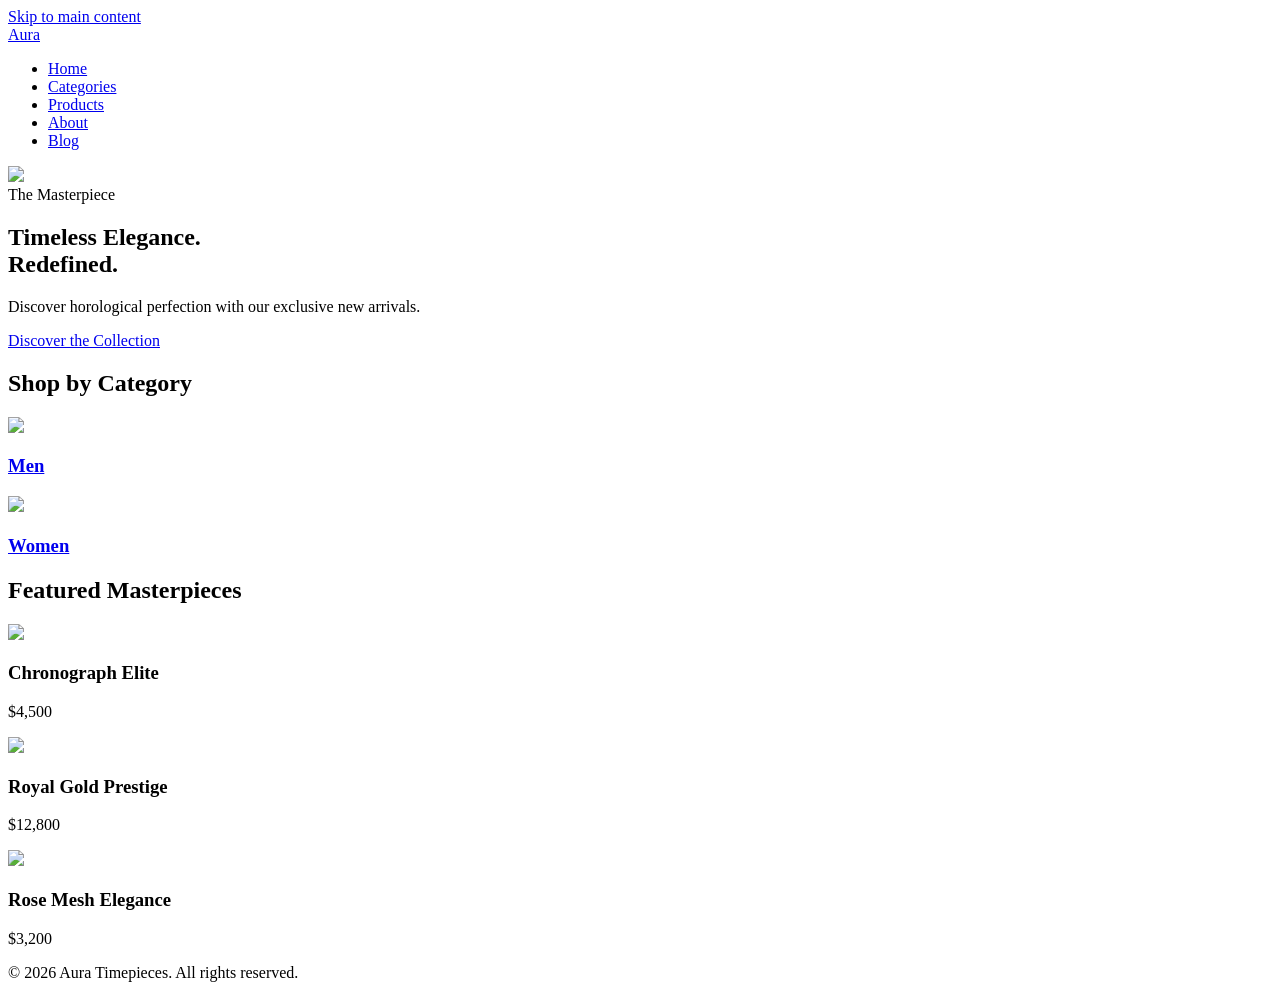
==== commit d9f412b4: "Update index.html" ====
--- a/index.html
+++ b/index.html
@@ -50,7 +50,7 @@
 <!-- HERO -->
 <section class="hero">
 <div class="hero-bg">
-<img src="./images/hero_watch.png"
+<img src=" ./hero_watch.png
      alt="Luxury Gold Watch"
      class="hero-img"
      onerror="this.onerror=null;this.src='https://via.placeholder.com/1200x600?text=Image+Not+Found';">
@@ -75,7 +75,7 @@
 <div class="category-grid">
 
 <a href="product.html?category=men" class="category-card">
-<img src="./images/mens_watch.png"
+<img src="./mens_watch.png
      alt="Men Luxury Watches"
      class="category-img"
      loading="lazy"
@@ -84,7 +84,7 @@
 </a>
 
 <a href="product.html?category=women" class="category-card">
-<img src="./images/womens_watch.png"
+<img src="./womens_watch.png
      alt="Women Luxury Watches"
      class="category-img"
      loading="lazy"
@@ -104,7 +104,7 @@
 <div class="product-grid">
 
 <div class="product-card">
-<img src="./images/mens_watch.png"
+<img src="./mens_watch.png
      alt="Chronograph Elite"
      loading="lazy"
      onerror="this.onerror=null;this.src='https://via.placeholder.com/400x300?text=Image+Missing';">
@@ -113,7 +113,7 @@
 </div>
 
 <div class="product-card">
-<img src="./images/hero_watch.png"
+<img src="./hero_watch.png
      alt="Royal Gold Prestige"
      loading="lazy"
      onerror="this.onerror=null;this.src='https://via.placeholder.com/400x300?text=Image+Missing';">
@@ -122,7 +122,7 @@
 </div>
 
 <div class="product-card">
-<img src="./images/womens_watch.png"
+<img src="./womens_watch.png
      alt="Rose Mesh Elegance"
      loading="lazy"
      onerror="this.onerror=null;this.src='https://via.placeholder.com/400x300?text=Image+Missing';">
